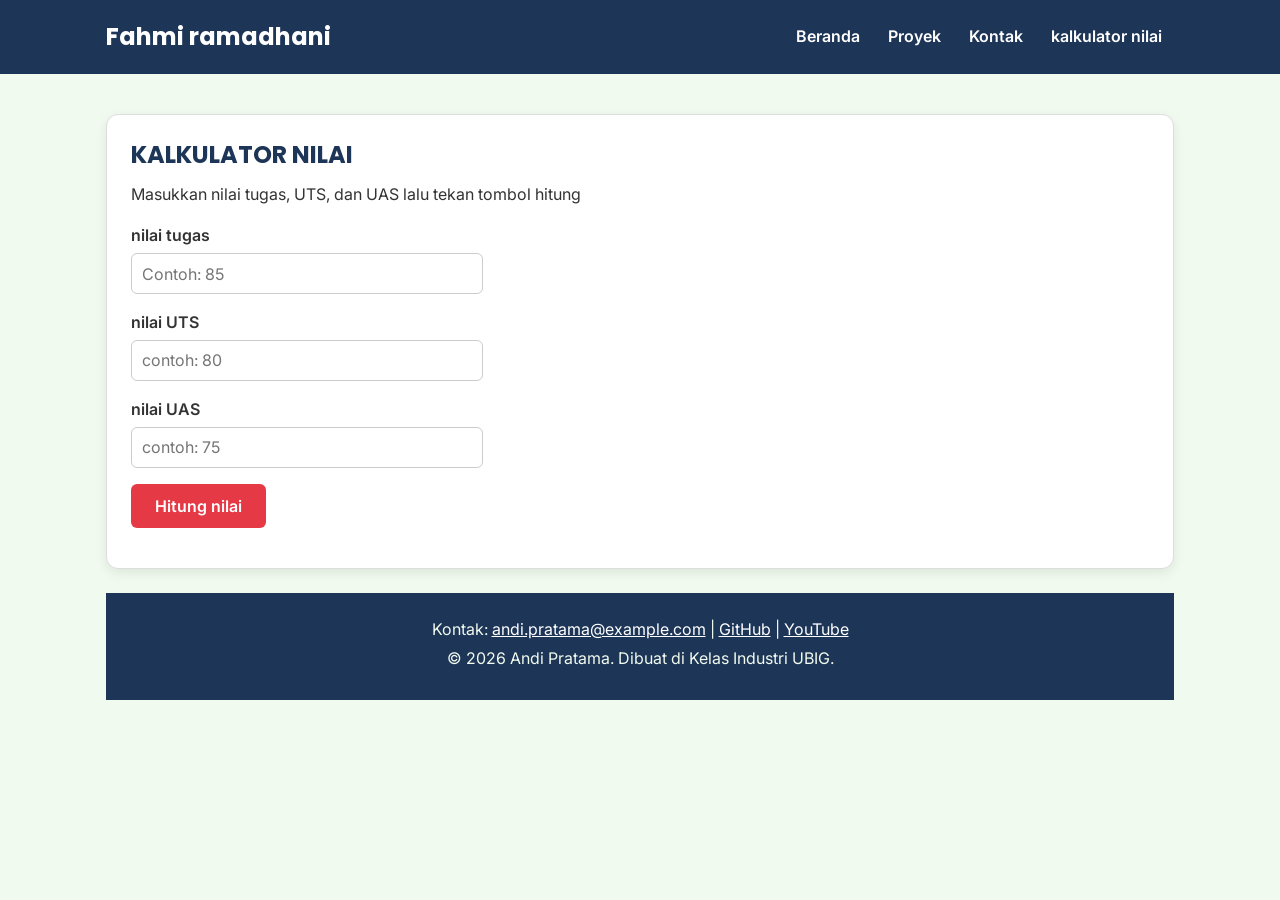
==== kalkulator.html @ 8eea9552 "feat: menambahkan fitur kaklkulator nilai" ====
<!DOCTYPE html>
<html lang="id">
<head>
  <meta charset="UTF-8">
  <meta name="viewport" content="width=device-width, initial-scale=1.0">
  <title>Andi Pratama | Kontak</title>
  <link rel="preconnect" href="https://fonts.googleapis.com">
  <link rel="preconnect" href="https://fonts.gstatic.com" crossorigin>
  <link href="https://fonts.googleapis.com/css2?family=Inter:wght@400;600&family=Poppins:wght@600;700&display=swap" rel="stylesheet">
  <link rel="stylesheet" href="css/style.css">
</head>
<body>
  <header>
    <div class="container navbar">
      <h1>Fahmi ramadhani</h1>
      <nav class="menu-laptop">
        <ul>
          <li><a href="index.html">Beranda</a></li>
          <li><a href="proyek.html">Proyek</a></li>
          <li><a href="kontak.html">Kontak</a></li>
          <li><a href="kalkulator.html">kalkulator nilai</a></li>
        </ul>
      </nav>
      <!-- Tantangan: menu ponsel yang bisa dibuka-tutup -->
      <details class="menu-ponsel">
        <summary>Menu</summary>
        <nav>
          <ul>
            <li><a href="index.html">Beranda</a></li>
            <li><a href="proyek.html">Proyek</a></li>
            <li><a href="kontak.html">Kontak</a></li>
            <li><a href="kalkulator.html">kalkulator nilai</a></li>
          </ul>
        </nav>
      </details>
    </div>
  </header>

  <main>
    <div class="container">
      <section class="kartu">
        <h2>KALKULATOR NILAI</h2>
        <p>Masukkan nilai tugas, UTS, dan UAS lalu tekan tombol hitung</p>

        <form>
          <p>
            <label for="nama">nilai tugas</label><br>
            <input type="text" id="tugas" name="nama" placeholder="Contoh: 85" required>
          </p>
          <p>
            <label for="email">nilai UTS</label><br>
            <input type="email" id="uts" name="email" placeholder="contoh: 80" required>
          </p>
          <p>
            <label for="hp">nilai UAS</label><br>
            <input type="tel" id="uas" name="hp" placeholder="contoh: 75" required>
          </p>
          
          <button type="button" id="hitung">Hitung nilai</button>

            <p id="hasil"></p>

        </form>
      </section>

  <footer>
    <p>Kontak: <a href="mailto:andi.pratama@example.com">andi.pratama@example.com</a> |
      <a href="https://github.com/" target="_blank">GitHub</a> |
      <a href="https://www.youtube.com/" target="_blank">YouTube</a></p>
    <p>&copy; 2026 Andi Pratama. Dibuat di Kelas Industri UBIG.</p>
  </footer>

  <script src="Js/kalkulator.js"></script>
</body>
</html>
---- css/style.css ----
/* Gaya portofolio Andi Pratama
   Palet: #1D3557 (utama), #E63946 (aksen), #F1FAEE (latar)
   Huruf: Poppins (judul), Inter (isi)
   Tata letak: mobile first, titik ubah 768px (tablet) dan 1024px (laptop) */

/* 1. Reset */
* {
  box-sizing: border-box;
  margin: 0;
}

img {
  max-width: 100%;
  height: auto;
}

/* 2. Dasar halaman: warna dan huruf */
body {
  font-family: "Inter", Arial, sans-serif;
  font-size: 1rem;
  line-height: 1.6;
  color: #333333;
  background-color: #F1FAEE;
}

h1, h2, h3 {
  font-family: "Poppins", Arial, sans-serif;
  color: #1D3557;
  line-height: 1.3;
}

h2 {
  margin-bottom: 0.75rem;
}

p, ul, ol {
  margin-bottom: 1rem;
}

a {
  color: #E63946;
}

/* 3. Wadah, header, dan menu */
.container {
  max-width: 1100px;
  margin: 0 auto;
  padding: 0 1rem;
}

header {
  background-color: #1D3557;
  color: #FFFFFF;
  padding: 1rem 0;
}

header h1 {
  color: #FFFFFF;
  font-size: 1.5rem;
}

.navbar {
  display: flex;
  flex-wrap: wrap;
  justify-content: space-between;
  align-items: center;
  gap: 0.5rem;
}

nav ul {
  display: flex;
  gap: 0.25rem;
  padding: 0;
  margin: 0;
  list-style: none;
}

nav a {
  display: inline-block;
  padding: 0.5rem 0.75rem;
  border-radius: 6px;
  color: #FFFFFF;
  font-weight: 600;
  text-decoration: none;
}

/* Tantangan: menu ponsel buka-tutup dengan details */
.menu-laptop {
  display: none;
}

.menu-ponsel summary {
  padding: 0.5rem 0.75rem;
  border: 1px solid #FFFFFF;
  border-radius: 6px;
  font-weight: 600;
  cursor: pointer;
}

.menu-ponsel ul {
  flex-direction: column;
  margin-top: 0.5rem;
}

/* 4. Isi utama, hero, dan kartu */
main {
  padding: 1.5rem 0;
}

.hero {
  display: flex;
  flex-direction: column;
  align-items: center;
  gap: 1.5rem;
  padding: 1rem 0 2rem;
  text-align: center;
}

.hero img {
  border: 4px solid #E63946;
  border-radius: 50%;
}

.hero h2 {
  font-size: 2rem;
}

.tombol {
  display: inline-block;
  padding: 0.75rem 1.5rem;
  border-radius: 6px;
  background-color: #E63946;
  color: #FFFFFF;
  font-weight: 600;
  text-decoration: none;
}

.kartu {
  background-color: #FFFFFF;
  padding: 1rem;
  margin-bottom: 1.5rem;
  border: 1px solid #DDDDDD;
  border-radius: 12px;
  box-shadow: 0 4px 12px rgba(0, 0, 0, 0.08);
}

.daftar-kartu {
  display: flex;
  flex-wrap: wrap;
  gap: 1.5rem;
  margin-bottom: 1.5rem;
}

.daftar-kartu .kartu {
  flex: 1 1 280px;
  margin-bottom: 0;
}

article img {
  border-radius: 8px;
  border: 1px solid #DDDDDD;
}

/* 5. Tabel */
table {
  border-collapse: collapse;
}

caption {
  font-weight: 600;
  text-align: left;
  margin-bottom: 0.5rem;
}

th, td {
  border: 1px solid #CCCCCC;
  padding: 0.5rem 0.75rem;
  text-align: left;
}

th {
  background-color: #1D3557;
  color: #FFFFFF;
}

/* 6. Form */
label {
  font-weight: 600;
}

input, select, textarea {
  width: 100%;
  max-width: 22rem;
  padding: 0.6rem;
  margin-top: 0.25rem;
  border: 1px solid #CCCCCC;
  border-radius: 6px;
  font-family: inherit;
  font-size: 1rem;
}

button {
  padding: 0.75rem 1.5rem;
  border: none;
  border-radius: 6px;
  background-color: #E63946;
  color: #FFFFFF;
  font-family: inherit;
  font-size: 1rem;
  font-weight: 600;
  cursor: pointer;
}

/* 7. Footer */
footer {
  background-color: #1D3557;
  color: #F1FAEE;
  text-align: center;
  padding: 1.5rem;
}

footer p {
  margin-bottom: 0.25rem;
}

footer a {
  color: #FFFFFF;
}

/* 8. Tablet: lebar layar 768px ke atas */
@media (min-width: 768px) {
  .menu-laptop {
    display: block;
  }

  .menu-ponsel {
    display: none;
  }

  .hero {
    flex-direction: row;
    padding: 2rem 0 3rem;
    text-align: left;
  }

  .kartu {
    padding: 1.5rem;
  }
}

/* 9. Laptop: lebar layar 1024px ke atas */
@media (min-width: 1024px) {
  main {
    padding: 2.5rem 0;
  }

  .hero {
    gap: 3rem;
  }

  .hero h2 {
    font-size: 2.75rem;
  }
}
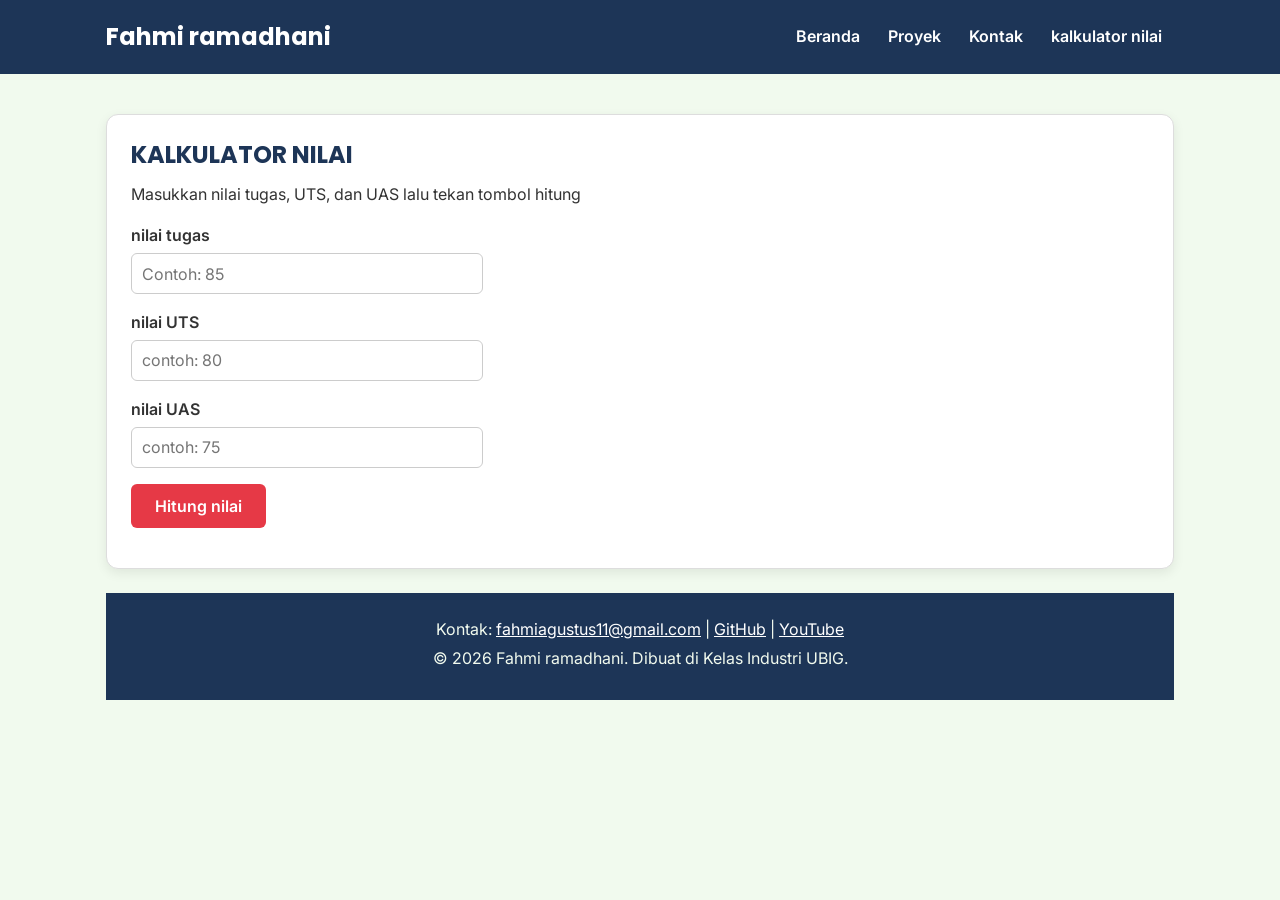
==== commit f18c13a1: "fix: memperbaiki footer" ====
--- a/kalkulator.html
+++ b/kalkulator.html
@@ -45,15 +45,15 @@
         <form>
           <p>
             <label for="nama">nilai tugas</label><br>
-            <input type="text" id="tugas" name="nama" placeholder="Contoh: 85" required>
+            <input type="text" id="tugas" name="tugas" placeholder="Contoh: 85" required>
           </p>
           <p>
             <label for="email">nilai UTS</label><br>
-            <input type="email" id="uts" name="email" placeholder="contoh: 80" required>
+            <input type="email" id="uts" name="uts" placeholder="contoh: 80" required>
           </p>
           <p>
             <label for="hp">nilai UAS</label><br>
-            <input type="tel" id="uas" name="hp" placeholder="contoh: 75" required>
+            <input type="tel" id="uas" name="uas" placeholder="contoh: 75" required>
           </p>
           
           <button type="button" id="hitung">Hitung nilai</button>
@@ -64,10 +64,10 @@
       </section>
 
   <footer>
-    <p>Kontak: <a href="mailto:andi.pratama@example.com">andi.pratama@example.com</a> |
-      <a href="https://github.com/" target="_blank">GitHub</a> |
-      <a href="https://www.youtube.com/" target="_blank">YouTube</a></p>
-    <p>&copy; 2026 Andi Pratama. Dibuat di Kelas Industri UBIG.</p>
+    <p>Kontak: <a href="https://mail.google.com/mail/?view=cm&fs=1&to=fahmiagustus11@gmail.com">fahmiagustus11@gmail.com</a> |
+      <a href="https://github.com/Fahmi-Rama" target="_blank">GitHub</a> |
+      <a href="https://youtube.com/@famm_bloodstrike?si=WBjuUM6Tgnz8Pm_M" target="_blank">YouTube</a></p>
+    <p>&copy; 2026 Fahmi ramadhani. Dibuat di Kelas Industri UBIG.</p>
   </footer>
 
   <script src="Js/kalkulator.js"></script>
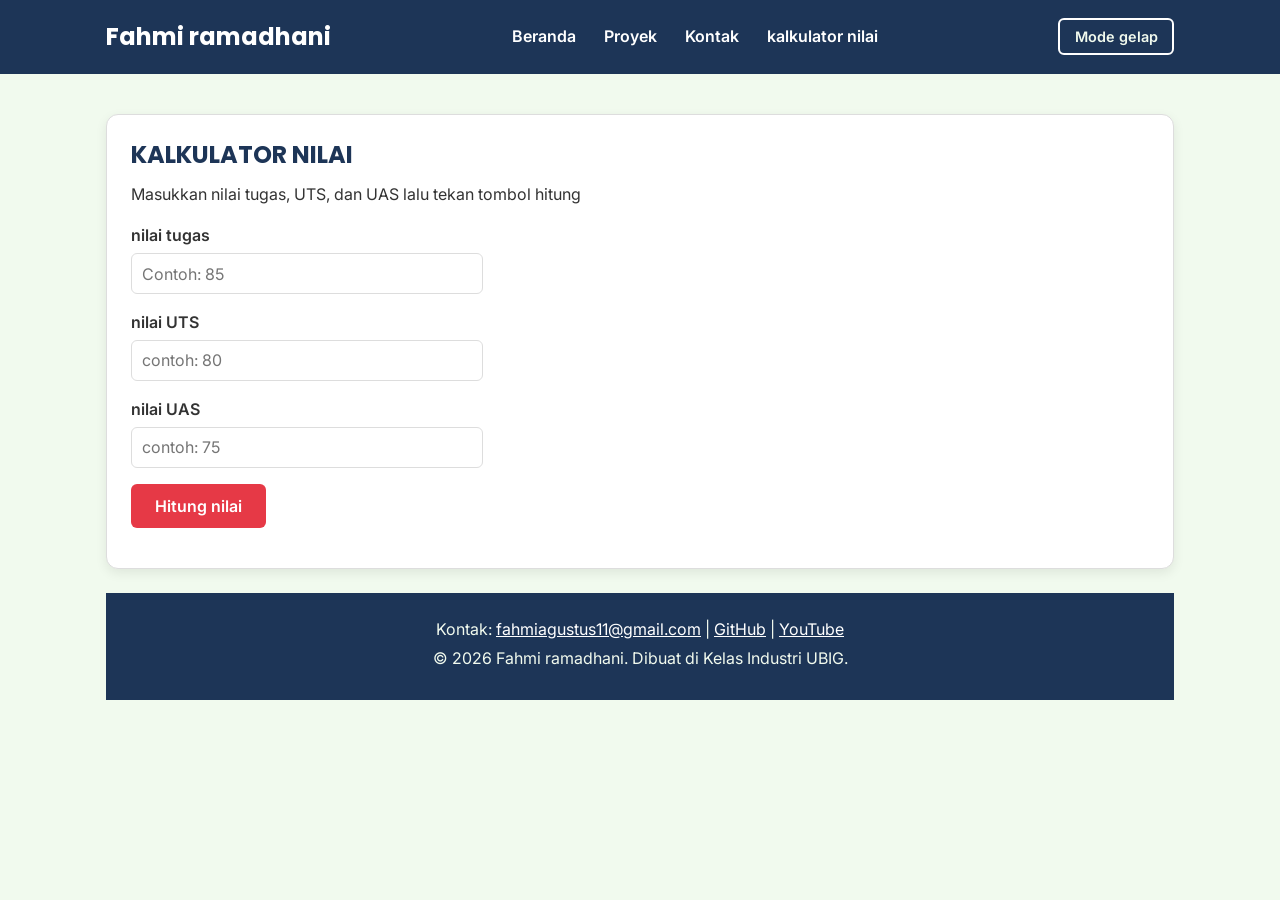
==== commit 5b67f24f: "feat: tambah keahlian dinamis, mode gelap, dan filter proyek" ====
--- a/kalkulator.html
+++ b/kalkulator.html
@@ -8,6 +8,7 @@
   <link rel="preconnect" href="https://fonts.gstatic.com" crossorigin>
   <link href="https://fonts.googleapis.com/css2?family=Inter:wght@400;600&family=Poppins:wght@600;700&display=swap" rel="stylesheet">
   <link rel="stylesheet" href="css/style.css">
+  <script src="Js/main.js" defer></script>
 </head>
 <body>
   <header>
@@ -33,6 +34,9 @@
           </ul>
         </nav>
       </details>
+      <button type="button" id="tombol-tema" class="tombol-tema">
+          Mode gelap
+        </button>
     </div>
   </header>
 
--- a/css/style.css
+++ b/css/style.css
@@ -3,6 +3,17 @@
    Huruf: Poppins (judul), Inter (isi)
    Tata letak: mobile first, titik ubah 768px (tablet) dan 1024px (laptop) */
 
+
+   :root {
+  --warna-utama: #1D3557;
+  --warna-judul: #1D3557;
+  --warna-aksen: #E63946;
+  --warna-tautan: #E63946;
+  --warna-latar: #F1FAEE;
+  --warna-teks: #333333;
+  --warna-kartu: #FFFFFF;
+  --warna-garis: #DDDDDD;
+}
 /* 1. Reset */
 * {
   box-sizing: border-box;
@@ -19,13 +30,13 @@
   font-family: "Inter", Arial, sans-serif;
   font-size: 1rem;
   line-height: 1.6;
-  color: #333333;
-  background-color: #F1FAEE;
+  color: var(--warna-teks);
+  background-color: var(--warna-latar);
 }
 
 h1, h2, h3 {
   font-family: "Poppins", Arial, sans-serif;
-  color: #1D3557;
+  color: var(--warna-judul);
   line-height: 1.3;
 }
 
@@ -38,7 +49,7 @@
 }
 
 a {
-  color: #E63946;
+  color: var(--warna-tautan);
 }
 
 /* 3. Wadah, header, dan menu */
@@ -117,7 +128,7 @@
 }
 
 .hero img {
-  border: 4px solid #E63946;
+  border: 4px solid var(--warna-tautan);
   border-radius: 50%;
 }
 
@@ -129,17 +140,17 @@
   display: inline-block;
   padding: 0.75rem 1.5rem;
   border-radius: 6px;
-  background-color: #E63946;
-  color: #FFFFFF;
+  background-color: var(--warna-tautan);
+  color: var(--warna-kartu);
   font-weight: 600;
   text-decoration: none;
 }
 
 .kartu {
-  background-color: #FFFFFF;
+  background-color: var(--warna-kartu);
   padding: 1rem;
   margin-bottom: 1.5rem;
-  border: 1px solid #DDDDDD;
+  border: 1px solid var(--warna-garis);
   border-radius: 12px;
   box-shadow: 0 4px 12px rgba(0, 0, 0, 0.08);
 }
@@ -158,7 +169,7 @@
 
 article img {
   border-radius: 8px;
-  border: 1px solid #DDDDDD;
+  border: 1px solid var(--warna-garis);
 }
 
 /* 5. Tabel */
@@ -173,14 +184,14 @@
 }
 
 th, td {
-  border: 1px solid #CCCCCC;
+  border: 1px solid var(--warna-garis);
   padding: 0.5rem 0.75rem;
   text-align: left;
 }
 
 th {
-  background-color: #1D3557;
-  color: #FFFFFF;
+  background-color: var(--warna-utama);
+  color: #F1FAEE;
 }
 
 /* 6. Form */
@@ -193,18 +204,20 @@
   max-width: 22rem;
   padding: 0.6rem;
   margin-top: 0.25rem;
-  border: 1px solid #CCCCCC;
+  border: 1px solid var(--warna-garis);
   border-radius: 6px;
   font-family: inherit;
   font-size: 1rem;
+  background-color: var(--warna-kartu);
+  color: var(--warna-teks);
 }
 
 button {
   padding: 0.75rem 1.5rem;
   border: none;
   border-radius: 6px;
-  background-color: #E63946;
-  color: #FFFFFF;
+  background-color: var(--warna-aksen);
+  color: var(--warna-kartu);
   font-family: inherit;
   font-size: 1rem;
   font-weight: 600;
@@ -262,3 +275,43 @@
     font-size: 2.75rem;
   }
 }
+/* 10. Tombol tema, filter dan kategori */
+.tombol-tema {
+  padding: 0.5rem 0.9rem;
+  border: 2px solid #FFFFFF;
+  color: #F1FAEE;
+  background-color: transparent;
+  font-size: 0.9rem;
+}
+/* 11. tema gelap:isi variabel diganti saat body memiliki class gelap */
+  
+body.gelap {
+  --warna-utama: #0B1526;
+  --warna-judul: #A8DADC;
+  --warna-tautan: #FF8A8A;
+  --warna-latar: #121A24;
+  --warna-teks: #E3E8EE;
+  --warna-kartu: #1C2836;
+  --warna-garis: #34465A;
+}
+/* keterangan karakter kontak */
+.keterangan {
+  font-size: 0.875rem;
+}
+/* Gaya tombol filter dan label kategori di bagian 10 */
+.filter {
+  display: flex;
+  flex-wrap: wrap;
+  gap: 0.5rem;
+  margin-bottom: 1rem;
+}
+.label {
+  display: inline-block;
+  padding: 0.1rem 0.6rem;
+  margin-bottom: 0.5rem;
+  border-radius: 999px;
+  background-color: var(--warna-latar);
+  color: var(--warna-judul);
+  font-size: 0.85rem;
+  font-weight: 600;
+}
